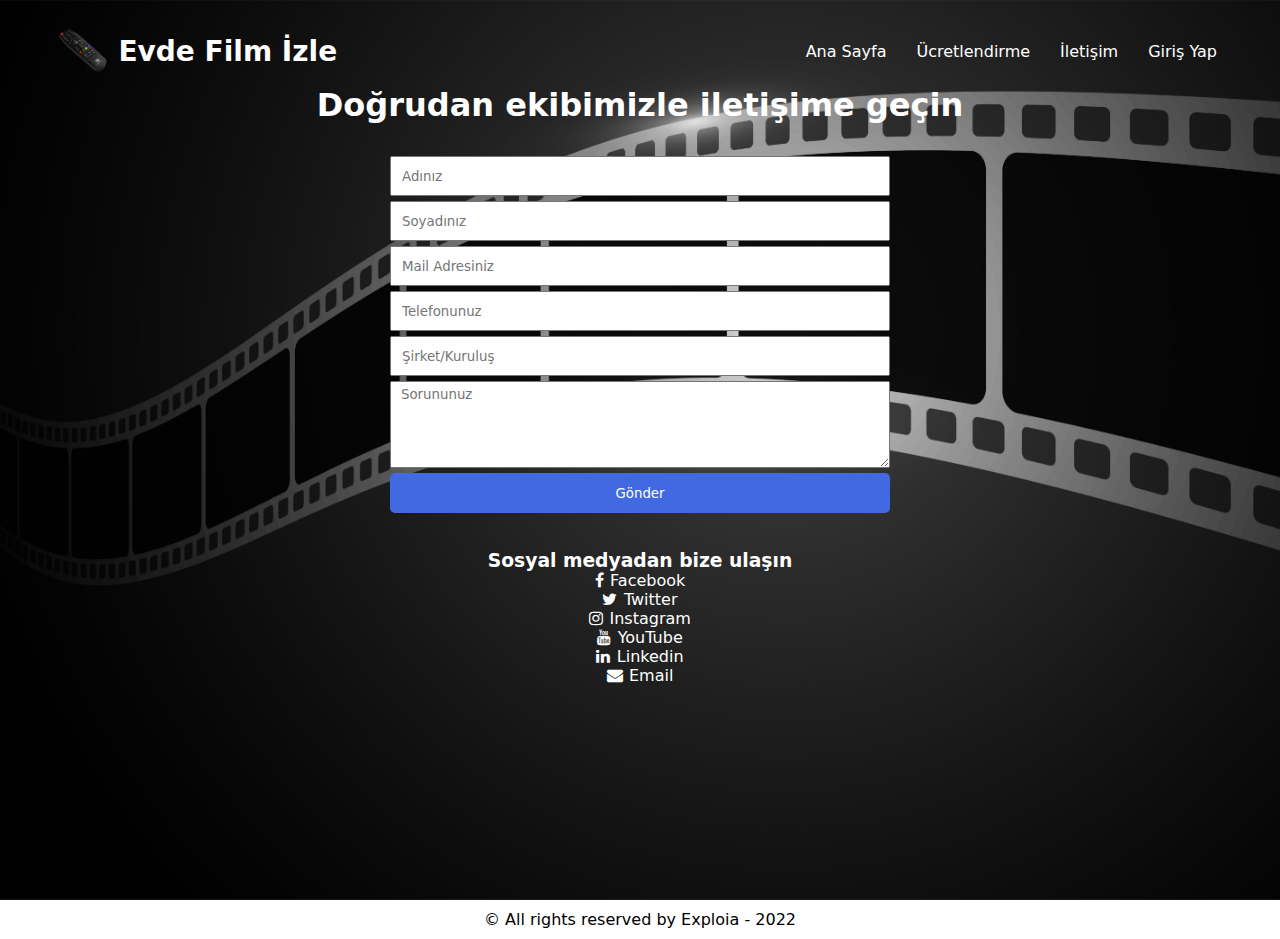
==== contact.html @ 6b8cb6f1 "first commit" ====
<!DOCTYPE html>
<html lang="en">
  <head>
    <meta charset="UTF-8" />
    <meta http-equiv="X-UA-Compatible" content="IE=edge" />
    <meta name="viewport" content="width=device-width, initial-scale=1.0" />
    <link rel="shortcut icon" href="./images/kumand.png" type="image/x-icon" />
    <link
      rel="stylesheet"
      href="https://cdnjs.cloudflare.com/ajax/libs/font-awesome/4.7.0/css/font-awesome.css"
      integrity="sha512-5A8nwdMOWrSz20fDsjczgUidUBR8liPYU+WymTZP1lmY9G6Oc7HlZv156XqnsgNUzTyMefFTcsFH/tnJE/+xBg=="
      crossorigin="anonymous"
      referrerpolicy="no-referrer"
    />
    <link rel="stylesheet" href="./styles/common.css" />
    <link rel="stylesheet" href="./styles/contact.css" />
    <link rel="stylesheet" href="./styles/navbar.css" />
    <title>İletişim - Evde Film İzle</title>
  </head>
  <body>
    <section class="contact-form" id="contact">
      <nav>
        <div class="brand">
          <img src="./images/kumand.png" alt="kumanda" />
          <a href="/">Evde Film İzle</a>
        </div>

        <i class="fa fa-bars" aria-hidden="true"></i>

        <ul>
          <i class="fa fa-times" aria-hidden="true"></i>
          <li><a href="/">Ana Sayfa</a></li>
          <li><a href="./pricing.html">Ücretlendirme</a></li>
          <li><a href="./contact.html">İletişim</a></li>
          <li><a href="./login.html">Giriş Yap</a></li>
        </ul>
      </nav>
      <h1>Doğrudan ekibimizle iletişime geçin</h1>
      <form
        action="https://formsubmit.co/3c8b0efbdd8eccc2a6cbbbf3edbfd0a6 "
        method="POST"
      >
        <input type="text" name="fname" placeholder="Adınız" required />
        <input type="text" name="lname" placeholder="Soyadınız" required />
        <input
          type="email"
          name="email"
          placeholder="Mail Adresiniz"
          required
        />
        <input type="text" name="phone" placeholder="Telefonunuz" required />
        <input
          type="text"
          name="company"
          placeholder="Şirket/Kuruluş"
          required
        />
        <textarea
          name="query"
          id=""
          cols="30"
          rows="5"
          placeholder="Sorununuz"
        ></textarea>

        <button type="submit">Gönder</button>
      </form>

      <div class="social-medias">
        <h3>Sosyal medyadan bize ulaşın</h3>
        <ul>
          <li>
            <a href="#"><i class="fa fa-facebook"></i>Facebook</a>
          </li>
          <li>
            <a href="#"><i class="fa fa-twitter"></i>Twitter</a>
          </li>
          <li>
            <a href="#"><i class="fa fa-instagram"></i>Instagram</a>
          </li>
          <li>
            <a href="#"><i class="fa fa-youtube"></i>YouTube</a>
          </li>
          <li>
            <a href="#"><i class="fa fa-linkedin"></i>Linkedin</a>
          </li>
          <li>
            <a href="burakyazar191@gmail.com"
              ><i class="fa fa-envelope"></i>Email</a
            >
          </li>
        </ul>
      </div>
    </section>

    <div class="copyright">&copy; All rights reserved by Exploia - 2022</div>

    <script src="./js/navbar.js"></script>
  </body>
</html>
---- styles/common.css ----
* {
  margin: 0;
  padding: 0;
  box-sizing: border-box;
  font-family: system-ui, -apple-system, BlinkMacSystemFont, "Segoe UI", Roboto,
    Oxygen, Ubuntu, Cantarell, "Open Sans", "Helvetica Neue", sans-serif;
}

body {
  min-height: 100vh;
}

.copyright {
  text-align: center;
  background-color: #fff;
  padding: 10px;
  font-size: 1rem;
}
---- styles/contact.css ----
.contact-form {
  background: url("../images/contact.jpg") no-repeat;
  color: #fff;
  min-height: 100vh;
  background-size: cover;
}

.contact-form {
  text-align: center;
  padding: 1rem;
}

.contact-form form {
  max-width: 500px;
  margin: 2rem auto;
  display: flex;
  flex-direction: column;
}

.contact-form form input {
  height: 40px;
  padding: 5px 10px;
  outline: none;
  margin-bottom: 5px;
}

.contact-form form textarea {
  padding: 5px 10px;
  outline: none;
}

.contact-form form input:focus,
.contact-form form textarea:focus {
  outline: 1px solid royalblue;
}

.contact-form form button {
  background-color: royalblue;
  height: 40px;
  color: #fff;
  border-radius: 5px;
  cursor: pointer;
  border: none;
  margin: 5px 0;
  transition: 0.3s ease-in-out;
}

.contact-form form button:hover {
  background-color: rgb(35, 64, 150);
}

.social-medias {
  max-width: 500px;
  margin: 0 auto;
  text-align: center;
}

.social-medias ul li {
  list-style: none;
}

.social-medias ul li a {
  text-decoration: dotted;
  color: #fff;
}

.social-medias ul li a:hover {
  color: #fff;
}

.social-medias ul li a i {
  color: #fff;
  margin-right: 0.4rem;
}

.social-medias ul li a:hover i {
  color: rgb(0, 17, 255);
}
---- styles/navbar.css ----
nav {
  height: 70px;
  display: flex;
  align-items: center;
  justify-content: space-between;
  padding: 0 2rem;
}

nav .brand {
  display: flex;
  align-items: center;
}

nav .brand img {
  height: 50px;
  margin: 0 5px;
}

nav .brand a {
  color: #fff;
  text-decoration: none;
  font-size: 1.75rem;
  font-weight: bold;
}

nav ul {
  display: flex;
}

nav ul li {
  list-style: none;
  margin: 0 10px;
}

nav ul li a {
  text-decoration: none;
  color: #fff;
  padding: 5px;
  transition: 0.3s ease;
  position: relative;
}

nav ul li a:hover {
  color: #fff;
}

nav ul li a::after {
  content: "";
  width: 100%;
  height: 3px;
  background: #fff;
  position: absolute;
  bottom: 0;
  left: 0;
  transform: scaleX(0);
  transform-origin: center;
  transition: 0.3s ease-in-out;
}

nav ul li a:hover::after {
  transform: scaleX(1);
}

nav .fa {
  color: #fff;
  font-size: 2rem;
  display: none;
}

@media screen and (max-width: 600px) {
  nav .fa {
    display: block;
  }

  nav ul .fa {
    margin-bottom: 30px;
  }

  nav .brand img {
    height: 40px;
  }
  nav .brand a {
    font-size: 1.2rem;
  }
  nav ul {
    flex-direction: column;
    position: absolute;
    top: 0;
    right: 0;
    width: 35%;
    background-color: red;
    padding: 10px;
    height: 100vh;
    z-index: 99;
    transform: scaleX(0);
    transition: 0.1s ease-in;
    transform-origin: right;
  }

  nav ul.menu {
    transform: scaleX(1);
  }

  nav ul li {
    margin-top: 10px;
  }

  nav ul li a {
    font-size: 1.2rem;
    font-weight: bold;
  }
}
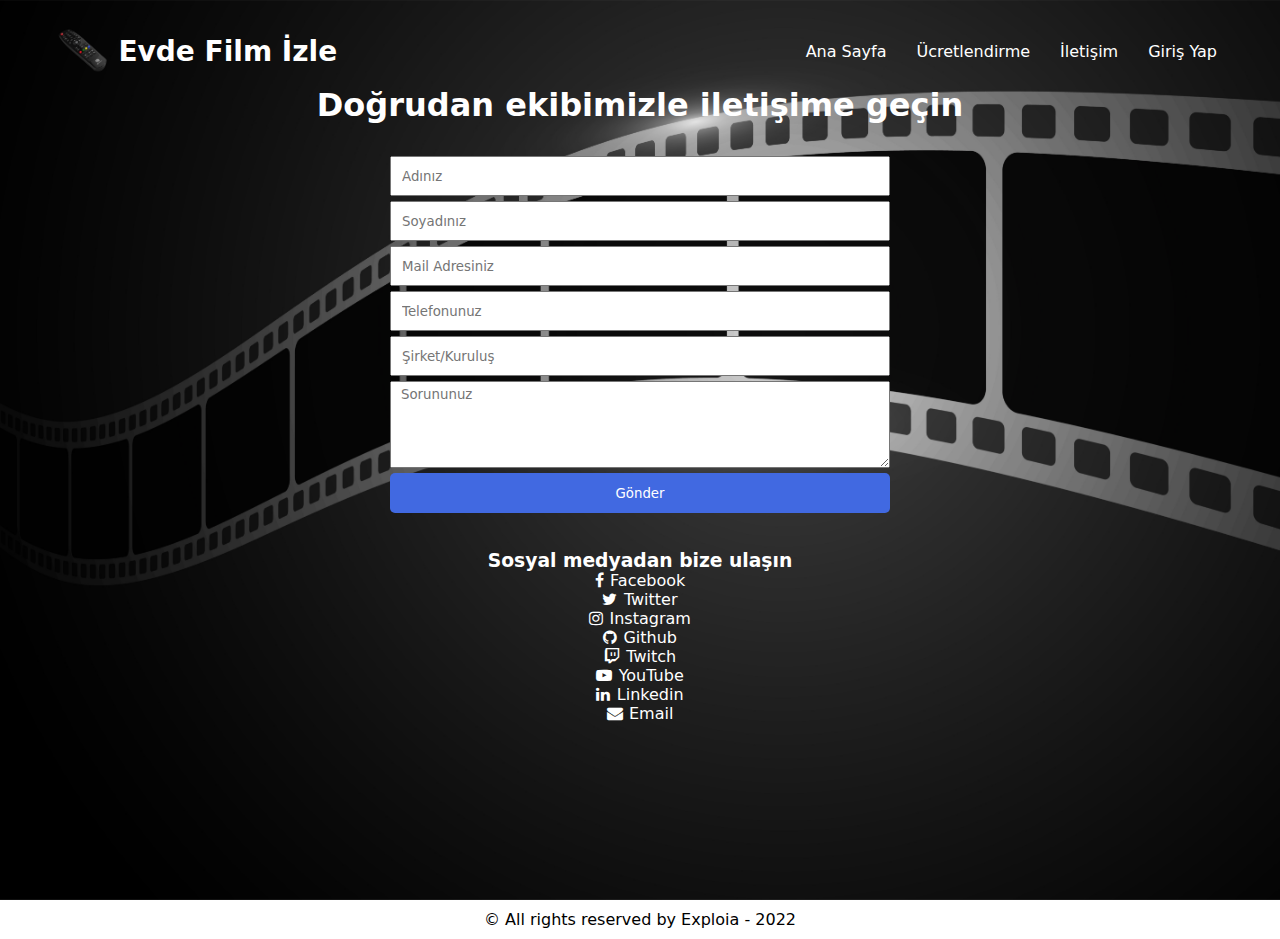
==== commit 83202e53: "commit" ====
--- a/contact.html
+++ b/contact.html
@@ -70,19 +70,39 @@
         <h3>Sosyal medyadan bize ulaşın</h3>
         <ul>
           <li>
-            <a href="#"><i class="fa fa-facebook"></i>Facebook</a>
+            <a href="https://www.facebook.com/Exploiaa/"
+              ><i class="fa fa-facebook"></i>Facebook</a
+            >
           </li>
           <li>
-            <a href="#"><i class="fa fa-twitter"></i>Twitter</a>
+            <a href="https://twitter.com/exploia"
+              ><i class="fa fa-twitter"></i>Twitter</a
+            >
           </li>
           <li>
-            <a href="#"><i class="fa fa-instagram"></i>Instagram</a>
+            <a href="https://www.instagram.com/buraky.d/"
+              ><i class="fa fa-instagram"></i>Instagram</a
+            >
           </li>
           <li>
-            <a href="#"><i class="fa fa-youtube"></i>YouTube</a>
+            <a href="https://github.com/Exploia"
+              ><i class="fa fa-github"></i>Github</a
+            >
           </li>
           <li>
-            <a href="#"><i class="fa fa-linkedin"></i>Linkedin</a>
+            <a href="https://www.twitch.tv/exploia"
+              ><i class="fa fa-twitch"></i>Twitch</a
+            >
+          </li>
+          <li>
+            <a href="https://www.youtube.com/channel/UCunibFuWLmQxgqmhy22f_7Q"
+              ><i class="fa fa-youtube-play"></i>YouTube</a
+            >
+          </li>
+          <li>
+            <a href="https://www.linkedin.com/in/burak-yazar-604696215/"
+              ><i class="fa fa-linkedin"></i>Linkedin</a
+            >
           </li>
           <li>
             <a href="burakyazar191@gmail.com"
